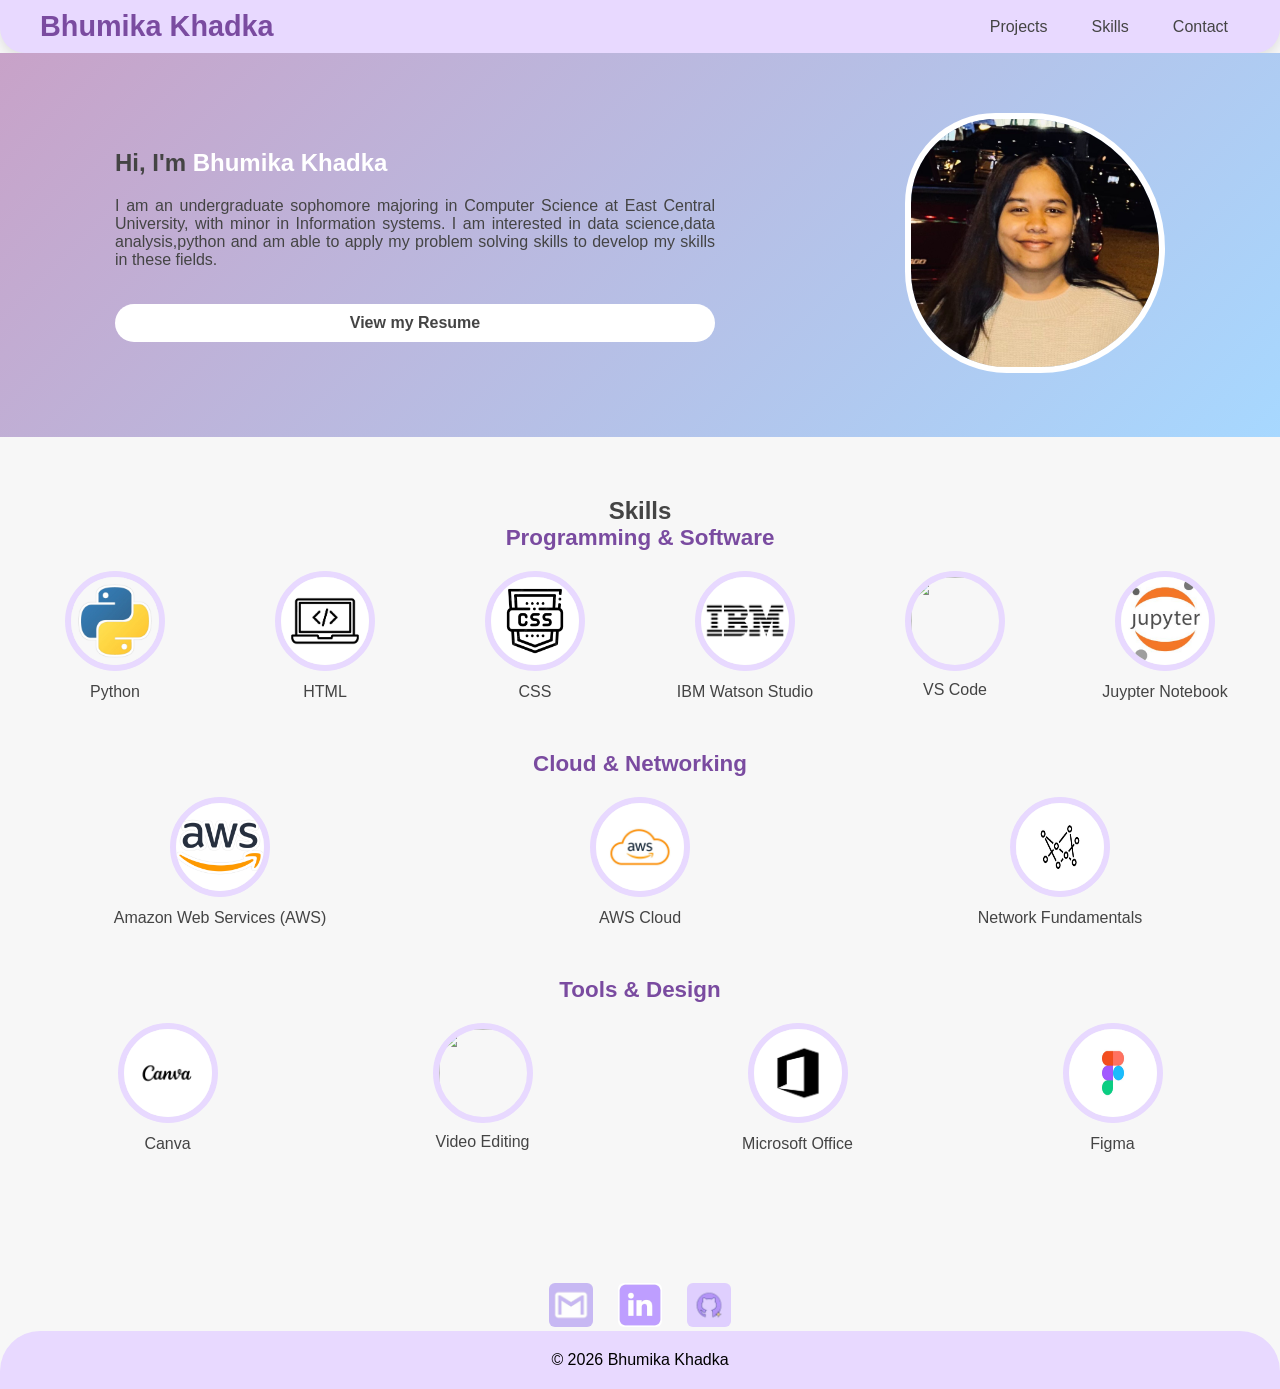
==== index.html @ d6b93a18 "Fix HTML formatting and structure" ====
<!DOCTYPE html>
<html lang="en">
<head>
    <meta charset="UTF-8">
    <meta name="viewport" content="width=device-width, initial-scale=1.0">
    <title>Bhumika Khadka | Portfolio</title>
    <link rel="stylesheet" href="style.css">
</head>
<body>
    <!-- NAVIGATION BAR -->
<nav class="navbar">
    <div class="nav-logo">Bhumika Khadka</div>
    <ul class="nav-links">
        <li><a href="projects.html" target="_blank">Projects</a></li>
        <li><a href="#skills">Skills</a></li>
        <li><a href="#contact">Contact</a></li>
    </ul>
</nav>


    <!-- HERO SECTION -->
    <section class="hero">
        <div class="hero-text">
            <h1>Hi, I'm <span>Bhumika Khadka</span></h1>
            <p>
                I am an undergraduate sophomore majoring in Computer Science at East Central University, with minor in Information systems.
            I am interested in data science,data analysis,python and am able to apply my problem solving skills to develop my skills in these fields.
            </p>
            <a href="resume.pdf" class="btn" target="_blank">View my Resume</a>
        </div>

        <div class="hero-img">
            <img src="bhumikap.jpg" alt="Picture of me">
        </div>
    </section>

   <section class="skills" id="skills">
    <h2>Skills</h2>

    <!-- PROGRAMMING & SOFTWARE -->
    <div class="skill-section">
        <h3>Programming & Software</h3>
        <div class="skill-grid">

            <div class="skill-box">
                <img src="python.jpg" alt="">
                <p>Python</p>
            </div>

            <div class="skill-box">
                <img src="html.jpg" alt="">
                <p>HTML</p>
            </div>

            <div class="skill-box">
                <img src="css.jpg" alt="">
                <p>CSS</p>
            </div>

            <div class="skill-box">
                <img src="ibm.jpg" alt="">
                <p>IBM Watson Studio</p>
            </div>

            <div class="skill-box">
                <img src="vs.jpg" alt="">
                <p>VS Code</p>
            </div>

            <div class="skill-box">
                <img src="juypter.jpg" alt="">
                <p>Juypter Notebook</p>
            </div>

        </div>
    </div>

    <!-- CLOUD & NETWORKING -->
    <div class="skill-section">
        <h3>Cloud & Networking</h3>
        <div class="skill-grid">

            <div class="skill-box">
                <img src="aws.jpg" alt="">
                <p>Amazon Web Services (AWS)</p>
            </div>

            <div class="skill-box">
                <img src="aws cloud.jpg" alt="">
                <p>AWS Cloud</p>
            </div>

            <div class="skill-box">
                <img src="network.jpg" alt="">
                <p>Network Fundamentals</p>
            </div>

        </div>
    </div>

    <!-- TOOLS & DESIGN -->
    <div class="skill-section">
        <h3>Tools & Design</h3>
        <div class="skill-grid">

            <div class="skill-box">
                <img src="canva.jpg" alt="">
                <p>Canva</p>
            </div>

            <div class="skill-box">
                <img src="video.jpg" alt="">
                <p>Video Editing</p>
            </div>

            <div class="skill-box">
                <img src="office.jpg" alt="">
                <p>Microsoft Office</p>
            </div>

            <div class="skill-box">
                <img src="figma.jpg" alt="">
                <p>Figma</p>
            </div>

        </div>
    </div>

</section>

<!-- CONTACT -->
<section class="contact" id="contact">

    <div class="contact-icons">

        <a href="mailto:khadkabhumika09@gmail.com" target="_blank" class="contact-item">
            <img src="email.jpg" alt="Email Logo">
        </a>

        <a href="https://www.linkedin.com/in/bhumika-khadka" target="_blank" class="contact-item">
            <img src="linkedin.jpg" alt="LinkedIn Logo">
        </a>

        <a href="https://github.com/bhumika2004-cloud" target="_blank" class="contact-item">
            <img src="github.jpg" alt="GitHub Logo">
        </a>

    </div>
</section>



    <footer>
        <p>© 2026 Bhumika Khadka</p>
    </footer>

</body>
</html>
---- style.css ----
/* GLOBAL */
* {
    margin: 0;
    padding: 0;
    box-sizing: border-box;
}

body {
    font-family: 'Poppins', sans-serif;
    background: #F7F7F7;
    color: #444;
}

/* NAVBAR */
.navbar {
    width: 100%;
    padding: 10px 40px;
    background: #E8D9FF;
    display: flex;
    justify-content: space-between;
    align-items: center;
    border-bottom-left-radius: 25px;
    border-bottom-right-radius: 25px;
    box-shadow: 0 4px 12px rgba(0,0,0,0.1);
}

.nav-logo {
    font-size: 1.8rem;
    font-weight: 700;
    color: #7A4BA0;
    transition: 0.3s ease;
}

.nav-logo:hover {
    transform: scale(1.1);
}

.nav-links {
    list-style: none;
    display: flex;
    gap: 20px;
}

.nav-links a {
    text-decoration: none;
    color: #444;
    font-weight: 500;
    padding: 8px 12px;
    border-radius: 20px;
    transition: 0.3s ease;
}

.nav-links a:hover {
    background: #A7D8FF;
    color: #222;
}

/* HERO */
.hero {
    display: flex;
    justify-content: space-around;
    align-items: center;
    padding: 60px 40px;
    background: linear-gradient(135deg, #C8A2C8, #A7D8FF);
    gap: 40px;
}

.hero-text {
    width: 50%;
    text-align: justify;
    display: flex;
    flex-direction: column;
    gap: 20px;
}

.hero-text h1 span {
    color: white;
}

.hero-img img {
    width: 260px;
    height: 260px;
    object-fit: cover;
    border-radius: 40% 60% 55% 45%;
    border: 6px solid white;
}

/* BUTTON */
.btn {
    display: inline-flex;        /* keeps button only as wide as the text */
    justify-content: center;
    align-items: center;
    padding: 10px 20px;          /* smaller padding = smaller button */
    background: white;
    border-radius: 30px;
    color: #444;
    text-decoration: none;
    font-weight: bold;
    text-align: center;
    margin-top: 15px;            /* optional spacing */
}


/* SKILLS */
.skills {
    text-align: center;
    padding: 60px 20px;
}

.skill-section {
    margin-bottom: 50px;
}

.skill-section h3 {
    font-size: 1.4rem;
    color: #7A4BA0;
    margin-bottom: 20px;
}

.skill-grid {
    display: grid;
    grid-template-columns: repeat(auto-fit, minmax(160px, 1fr));
    gap: 20px;
    justify-items: center;
}

.skill-box img {
    width: 100px;
    height: 100px;
    border-radius: 50%;
    border: 6px solid #E8D9FF;
    margin-bottom: 8px;
}

.skill-box:hover {
    transform: translateY(-5px);
    transition: 0.3s ease;
}

/* CONTACT */
.contact-icons {
    display: flex;
    justify-content: center;
    gap: 25px;
    margin-top: 20px;
}

.contact-item img {
    width: 44px;
    height: 44px;
    border-radius: 6px;
}

/* FOOTER */
footer {
    text-align: center;
    padding: 20px;
    background: #E8D9FF;
    color: black;
    border-top-left-radius: 40px;
    border-top-right-radius: 40px;
}

/* ----------------------------- */
/* 📱 RESPONSIVE DESIGN */
/* ----------------------------- */

@media (max-width: 900px) {
    .projects-grid {
        grid-template-columns: repeat(2, 1fr);
        gap: 25px;
    }
}

@media (max-width: 600px) {

    /* NAVBAR stays horizontal */
    .navbar {
        flex-direction: row;      /* keep in one line */
        justify-content: space-between;
        padding: 10px 20px;
    }

    .nav-links {
        flex-direction: row;      /* keep links in one row */
        gap: 15px;
    }

    /* CONTACT stays horizontal */
    .contact-icons {
        flex-direction: row;      /* keep icons in one line */
        justify-content: center;
        gap: 20px;
    }

    /* PROJECTS grid becomes 1 column */
    .projects-grid {
        grid-template-columns: 1fr;
    }

    .section-title {
        font-size: 2rem;
    }
    /* HERO  */
    .hero {
        flex-direction: column;      /* stack image + text */
        text-align: center;          /* center everything */
        padding: 30px 20px;
        gap: 20px;
    }

    .hero-text {
        width: 100%;                 /* stop the 50% width issue */
        text-align: center;
        display: flex;
        flex-direction: column;
        gap: 15px;                   /* clean spacing */
    }

    .hero-text p {
        text-align: left;
        line-height: 1.5;
        padding: 0 10px;             /* prevents text touching edges */
    }

    .hero-img img {
        width: 200px;
        height: 200px;
    }
}
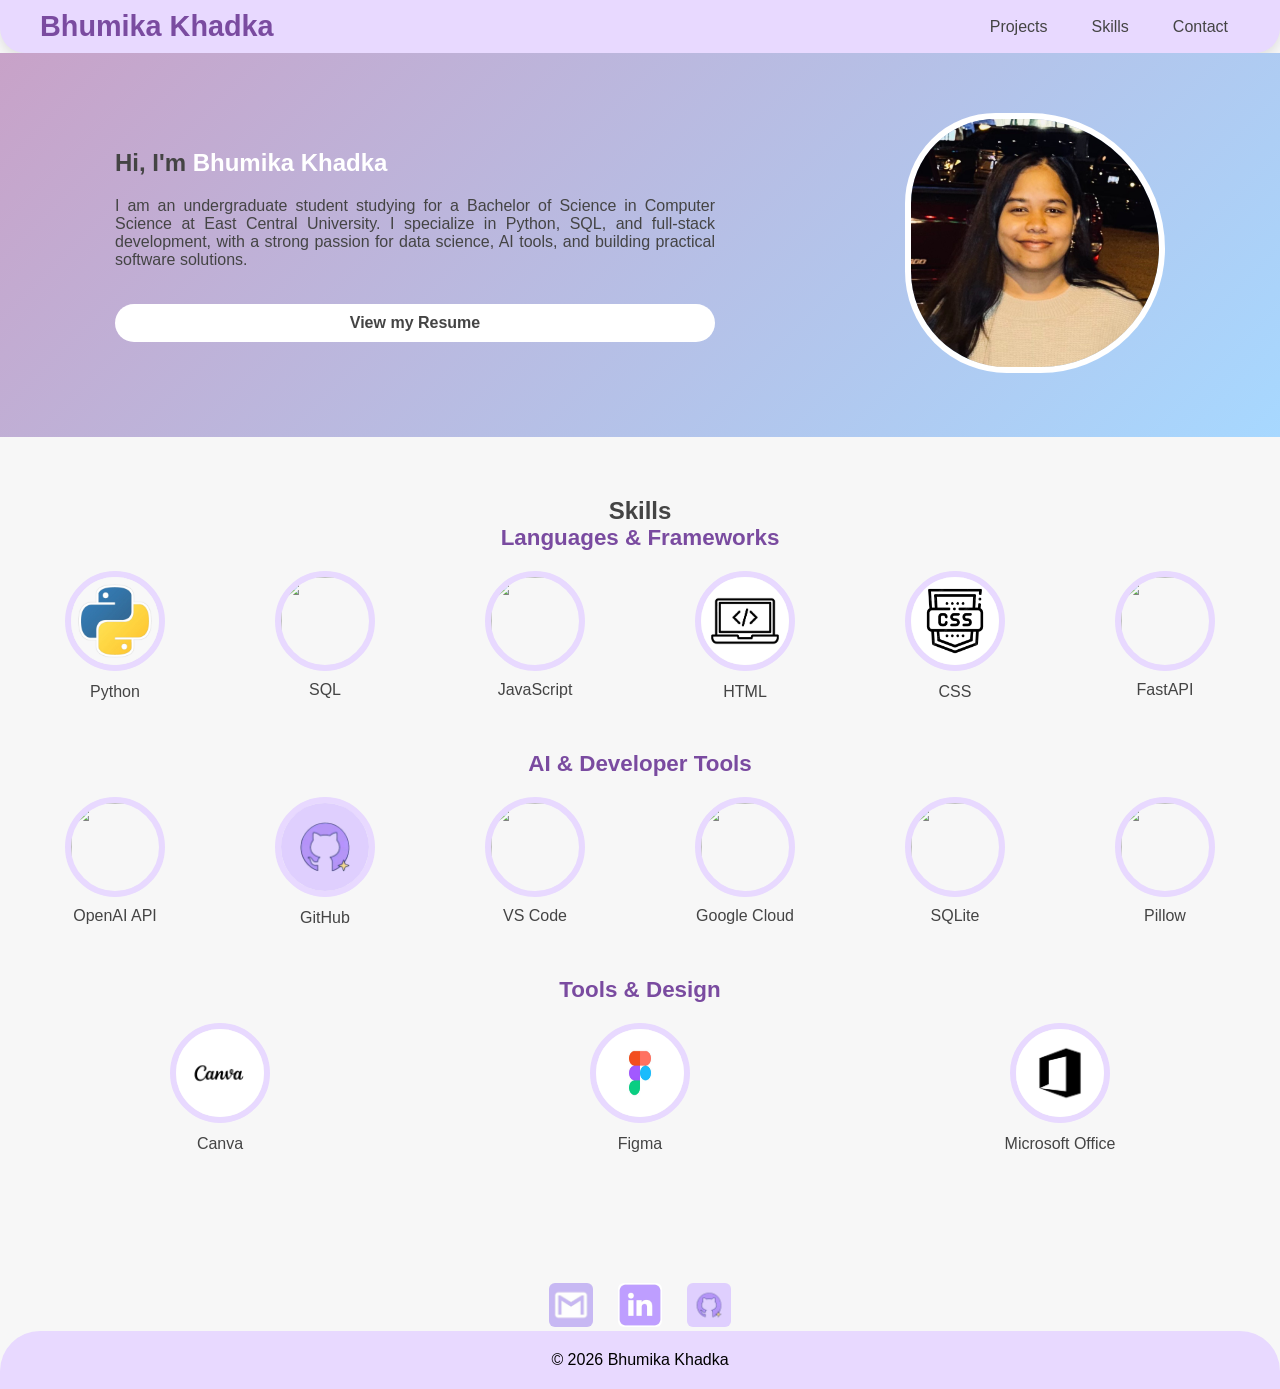
==== commit 199183d8: "Revise portfolio content and structure in index.html Updated the portfolio page with new content and" ====
--- a/index.html
+++ b/index.html
@@ -23,8 +23,8 @@
         <div class="hero-text">
             <h1>Hi, I'm <span>Bhumika Khadka</span></h1>
             <p>
-                I am an undergraduate sophomore majoring in Computer Science at East Central University, with minor in Information systems.
-            I am interested in data science,data analysis,python and am able to apply my problem solving skills to develop my skills in these fields.
+                I am an undergraduate student studying for a Bachelor of Science in Computer Science at East Central University. 
+                I specialize in Python, SQL, and full-stack development, with a strong passion for data science, AI tools, and building practical software solutions.
             </p>
             <a href="resume.pdf" class="btn" target="_blank">View my Resume</a>
         </div>
@@ -37,14 +37,24 @@
    <section class="skills" id="skills">
     <h2>Skills</h2>
 
-    <!-- PROGRAMMING & SOFTWARE -->
+    <!-- LANGUAGES & FRAMEWORKS -->
     <div class="skill-section">
-        <h3>Programming & Software</h3>
+        <h3>Languages & Frameworks</h3>
         <div class="skill-grid">
 
             <div class="skill-box">
                 <img src="python.jpg" alt="">
                 <p>Python</p>
+            </div>
+
+            <div class="skill-box">
+                <img src="sql.jpg" alt="">
+                <p>SQL</p>
+            </div>
+
+            <div class="skill-box">
+                <img src="javascript.jpg" alt="">
+                <p>JavaScript</p>
             </div>
 
             <div class="skill-box">
@@ -58,8 +68,26 @@
             </div>
 
             <div class="skill-box">
-                <img src="ibm.jpg" alt="">
-                <p>IBM Watson Studio</p>
+                <img src="fastapi.jpg" alt="">
+                <p>FastAPI</p>
+            </div>
+
+        </div>
+    </div>
+
+    <!-- AI & DEVELOPER TOOLS -->
+    <div class="skill-section">
+        <h3>AI & Developer Tools</h3>
+        <div class="skill-grid">
+
+            <div class="skill-box">
+                <img src="openai.jpg" alt="">
+                <p>OpenAI API</p>
+            </div>
+
+            <div class="skill-box">
+                <img src="github.jpg" alt="">
+                <p>GitHub</p>
             </div>
 
             <div class="skill-box">
@@ -68,31 +96,18 @@
             </div>
 
             <div class="skill-box">
-                <img src="juypter.jpg" alt="">
-                <p>Juypter Notebook</p>
-            </div>
-
-        </div>
-    </div>
-
-    <!-- CLOUD & NETWORKING -->
-    <div class="skill-section">
-        <h3>Cloud & Networking</h3>
-        <div class="skill-grid">
-
-            <div class="skill-box">
-                <img src="aws.jpg" alt="">
-                <p>Amazon Web Services (AWS)</p>
+                <img src="gcp.jpg" alt="">
+                <p>Google Cloud</p>
             </div>
 
             <div class="skill-box">
-                <img src="aws cloud.jpg" alt="">
-                <p>AWS Cloud</p>
+                <img src="sqlite.jpg" alt="">
+                <p>SQLite</p>
             </div>
 
             <div class="skill-box">
-                <img src="network.jpg" alt="">
-                <p>Network Fundamentals</p>
+                <img src="pillow.jpg" alt="">
+                <p>Pillow</p>
             </div>
 
         </div>
@@ -109,18 +124,13 @@
             </div>
 
             <div class="skill-box">
-                <img src="video.jpg" alt="">
-                <p>Video Editing</p>
+                <img src="figma.jpg" alt="">
+                <p>Figma</p>
             </div>
 
             <div class="skill-box">
                 <img src="office.jpg" alt="">
                 <p>Microsoft Office</p>
-            </div>
-
-            <div class="skill-box">
-                <img src="figma.jpg" alt="">
-                <p>Figma</p>
             </div>
 
         </div>
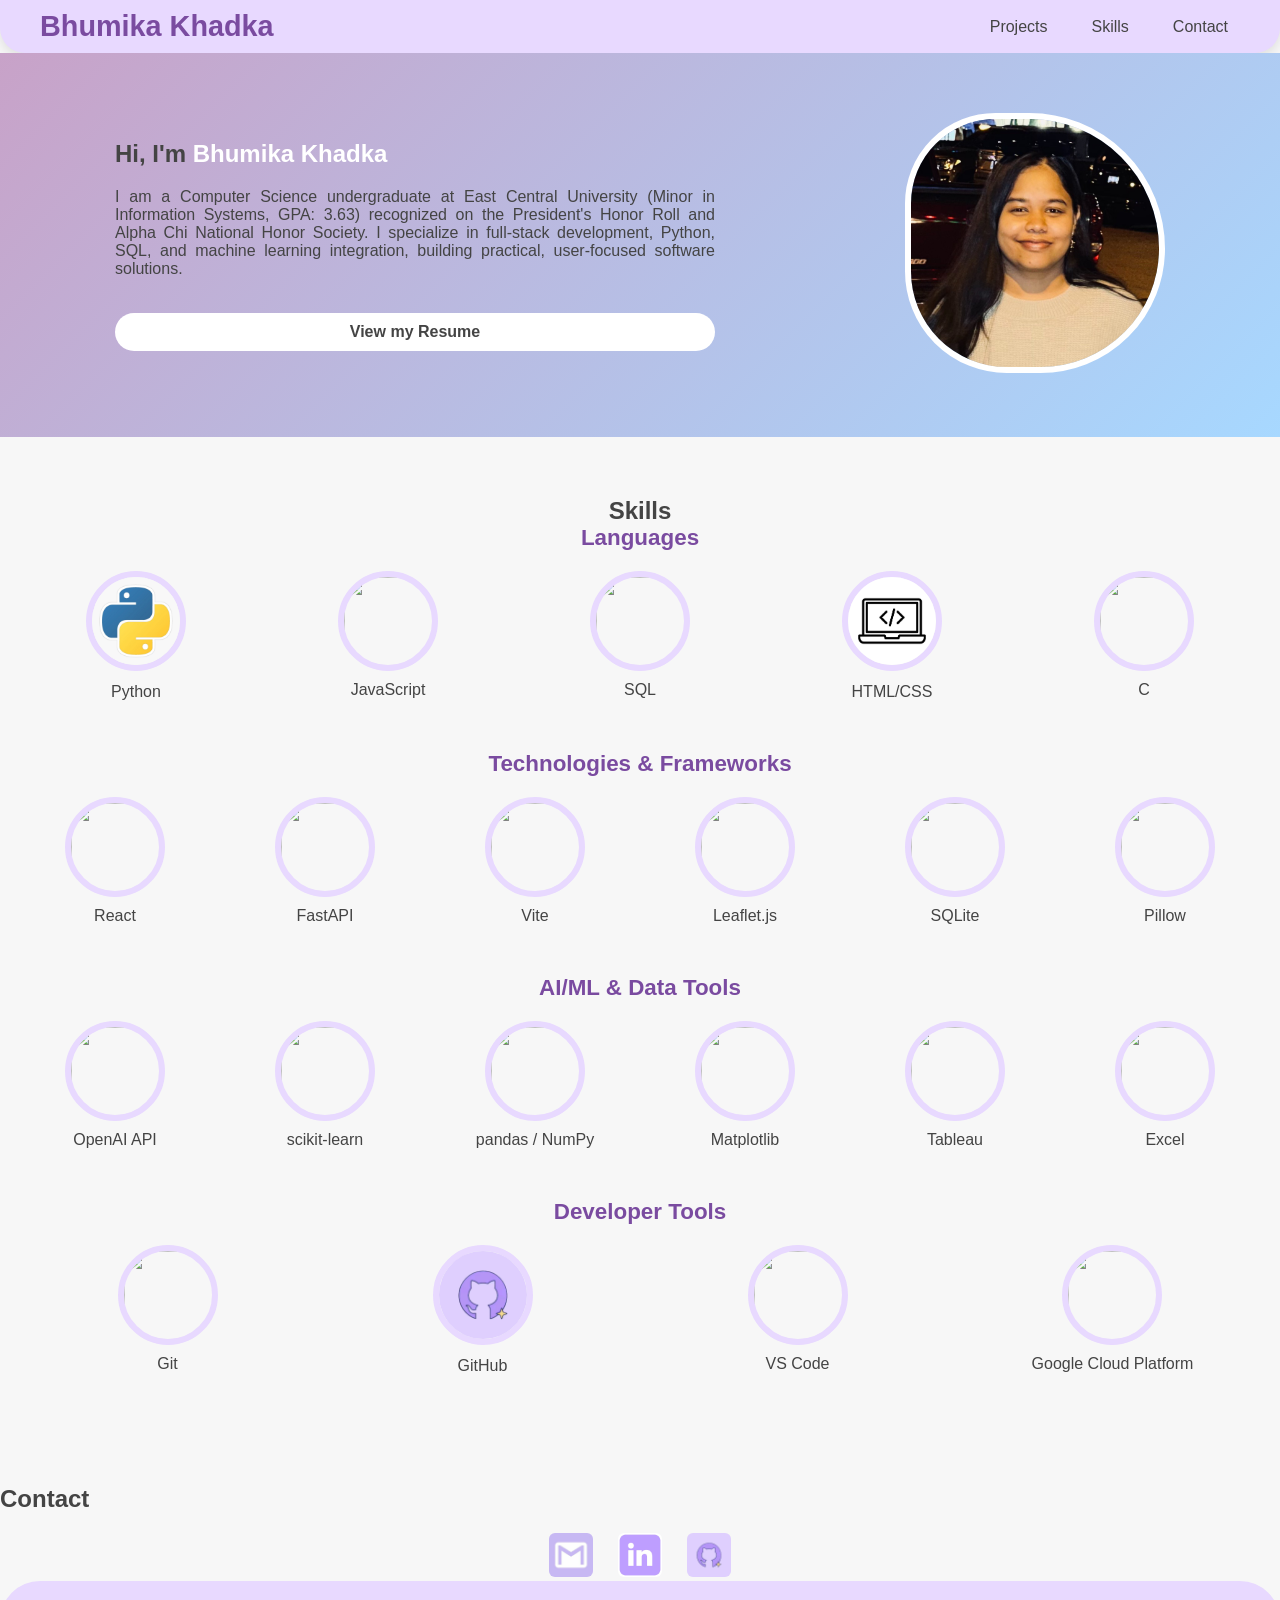
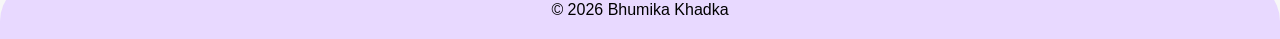
==== commit 45db6505: "Revise portfolio content and skills section Updated portfolio details, including skills and educatio" ====
--- a/index.html
+++ b/index.html
@@ -8,23 +8,22 @@
 </head>
 <body>
     <!-- NAVIGATION BAR -->
-<nav class="navbar">
-    <div class="nav-logo">Bhumika Khadka</div>
-    <ul class="nav-links">
-        <li><a href="projects.html" target="_blank">Projects</a></li>
-        <li><a href="#skills">Skills</a></li>
-        <li><a href="#contact">Contact</a></li>
-    </ul>
-</nav>
-
+    <nav class="navbar">
+        <div class="nav-logo">Bhumika Khadka</div>
+        <ul class="nav-links">
+            <li><a href="projects.html" target="_blank">Projects</a></li>
+            <li><a href="#skills">Skills</a></li>
+            <li><a href="#contact">Contact</a></li>
+        </ul>
+    </nav>
 
     <!-- HERO SECTION -->
     <section class="hero">
         <div class="hero-text">
             <h1>Hi, I'm <span>Bhumika Khadka</span></h1>
             <p>
-                I am an undergraduate student studying for a Bachelor of Science in Computer Science at East Central University. 
-                I specialize in Python, SQL, and full-stack development, with a strong passion for data science, AI tools, and building practical software solutions.
+                I am a Computer Science undergraduate at East Central University (Minor in Information Systems, GPA: 3.63) recognized on the President's Honor Roll and Alpha Chi National Honor Society. 
+                I specialize in full-stack development, Python, SQL, and machine learning integration, building practical, user-focused software solutions.
             </p>
             <a href="resume.pdf" class="btn" target="_blank">View my Resume</a>
         </div>
@@ -34,136 +33,141 @@
         </div>
     </section>
 
-   <section class="skills" id="skills">
-    <h2>Skills</h2>
+    <!-- SKILLS SECTION -->
+    <section class="skills" id="skills">
+        <h2>Skills</h2>
 
-    <!-- LANGUAGES & FRAMEWORKS -->
-    <div class="skill-section">
-        <h3>Languages & Frameworks</h3>
-        <div class="skill-grid">
+        <!-- LANGUAGES -->
+        <div class="skill-section">
+            <h3>Languages</h3>
+            <div class="skill-grid">
+                <div class="skill-box">
+                    <img src="python.jpg" alt="">
+                    <p>Python</p>
+                </div>
+                <div class="skill-box">
+                    <img src="javascript.jpg" alt="">
+                    <p>JavaScript</p>
+                </div>
+                <div class="skill-box">
+                    <img src="sql.jpg" alt="">
+                    <p>SQL</p>
+                </div>
+                <div class="skill-box">
+                    <img src="html.jpg" alt="">
+                    <p>HTML/CSS</p>
+                </div>
+                <div class="skill-box">
+                    <img src="c.jpg" alt="">
+                    <p>C</p>
+                </div>
+            </div>
+        </div>
 
-            <div class="skill-box">
-                <img src="python.jpg" alt="">
-                <p>Python</p>
+        <!-- TECHNOLOGIES & FRAMEWORKS -->
+        <div class="skill-section">
+            <h3>Technologies & Frameworks</h3>
+            <div class="skill-grid">
+                <div class="skill-box">
+                    <img src="react.jpg" alt="">
+                    <p>React</p>
+                </div>
+                <div class="skill-box">
+                    <img src="fastapi.jpg" alt="">
+                    <p>FastAPI</p>
+                </div>
+                <div class="skill-box">
+                    <img src="vite.jpg" alt="">
+                    <p>Vite</p>
+                </div>
+                <div class="skill-box">
+                    <img src="leaflet.jpg" alt="">
+                    <p>Leaflet.js</p>
+                </div>
+                <div class="skill-box">
+                    <img src="sqlite.jpg" alt="">
+                    <p>SQLite</p>
+                </div>
+                <div class="skill-box">
+                    <img src="pillow.jpg" alt="">
+                    <p>Pillow</p>
+                </div>
             </div>
+        </div>
 
-            <div class="skill-box">
-                <img src="sql.jpg" alt="">
-                <p>SQL</p>
+        <!-- AI / ML & DATA TOOLS -->
+        <div class="skill-section">
+            <h3>AI/ML & Data Tools</h3>
+            <div class="skill-grid">
+                <div class="skill-box">
+                    <img src="openai.jpg" alt="">
+                    <p>OpenAI API</p>
+                </div>
+                <div class="skill-box">
+                    <img src="sklearn.jpg" alt="">
+                    <p>scikit-learn</p>
+                </div>
+                <div class="skill-box">
+                    <img src="pandas.jpg" alt="">
+                    <p>pandas / NumPy</p>
+                </div>
+                <div class="skill-box">
+                    <img src="matplotlib.jpg" alt="">
+                    <p>Matplotlib</p>
+                </div>
+                <div class="skill-box">
+                    <img src="tableau.jpg" alt="">
+                    <p>Tableau</p>
+                </div>
+                <div class="skill-box">
+                    <img src="excel.jpg" alt="">
+                    <p>Excel</p>
+                </div>
             </div>
+        </div>
 
-            <div class="skill-box">
-                <img src="javascript.jpg" alt="">
-                <p>JavaScript</p>
+        <!-- DEVELOPER TOOLS -->
+        <div class="skill-section">
+            <h3>Developer Tools</h3>
+            <div class="skill-grid">
+                <div class="skill-box">
+                    <img src="git.jpg" alt="">
+                    <p>Git</p>
+                </div>
+                <div class="skill-box">
+                    <img src="github.jpg" alt="">
+                    <p>GitHub</p>
+                </div>
+                <div class="skill-box">
+                    <img src="vs.jpg" alt="">
+                    <p>VS Code</p>
+                </div>
+                <div class="skill-box">
+                    <img src="gcp.jpg" alt="">
+                    <p>Google Cloud Platform</p>
+                </div>
             </div>
+        </div>
+    </section>
 
-            <div class="skill-box">
-                <img src="html.jpg" alt="">
-                <p>HTML</p>
-            </div>
-
-            <div class="skill-box">
-                <img src="css.jpg" alt="">
-                <p>CSS</p>
-            </div>
-
-            <div class="skill-box">
-                <img src="fastapi.jpg" alt="">
-                <p>FastAPI</p>
-            </div>
-
+    <!-- CONTACT -->
+    <section class="contact" id="contact">
+        <h2>Contact</h2>
+        <div class="contact-icons">
+            <a href="mailto:khadkabhumika09@gmail.com" target="_blank" class="contact-item">
+                <img src="email.jpg" alt="Email Logo">
+            </a>
+            <a href="https://www.linkedin.com/in/bhumika-khadka" target="_blank" class="contact-item">
+                <img src="linkedin.jpg" alt="LinkedIn Logo">
+            </a>
+            <a href="https://github.com/bhumika2004-cloud" target="_blank" class="contact-item">
+                <img src="github.jpg" alt="GitHub Logo">
+            </a>
         </div>
-    </div>
-
-    <!-- AI & DEVELOPER TOOLS -->
-    <div class="skill-section">
-        <h3>AI & Developer Tools</h3>
-        <div class="skill-grid">
-
-            <div class="skill-box">
-                <img src="openai.jpg" alt="">
-                <p>OpenAI API</p>
-            </div>
-
-            <div class="skill-box">
-                <img src="github.jpg" alt="">
-                <p>GitHub</p>
-            </div>
-
-            <div class="skill-box">
-                <img src="vs.jpg" alt="">
-                <p>VS Code</p>
-            </div>
-
-            <div class="skill-box">
-                <img src="gcp.jpg" alt="">
-                <p>Google Cloud</p>
-            </div>
-
-            <div class="skill-box">
-                <img src="sqlite.jpg" alt="">
-                <p>SQLite</p>
-            </div>
-
-            <div class="skill-box">
-                <img src="pillow.jpg" alt="">
-                <p>Pillow</p>
-            </div>
-
-        </div>
-    </div>
-
-    <!-- TOOLS & DESIGN -->
-    <div class="skill-section">
-        <h3>Tools & Design</h3>
-        <div class="skill-grid">
-
-            <div class="skill-box">
-                <img src="canva.jpg" alt="">
-                <p>Canva</p>
-            </div>
-
-            <div class="skill-box">
-                <img src="figma.jpg" alt="">
-                <p>Figma</p>
-            </div>
-
-            <div class="skill-box">
-                <img src="office.jpg" alt="">
-                <p>Microsoft Office</p>
-            </div>
-
-        </div>
-    </div>
-
-</section>
-
-<!-- CONTACT -->
-<section class="contact" id="contact">
-
-    <div class="contact-icons">
-
-        <a href="mailto:khadkabhumika09@gmail.com" target="_blank" class="contact-item">
-            <img src="email.jpg" alt="Email Logo">
-        </a>
-
-        <a href="https://www.linkedin.com/in/bhumika-khadka" target="_blank" class="contact-item">
-            <img src="linkedin.jpg" alt="LinkedIn Logo">
-        </a>
-
-        <a href="https://github.com/bhumika2004-cloud" target="_blank" class="contact-item">
-            <img src="github.jpg" alt="GitHub Logo">
-        </a>
-
-    </div>
-</section>
-
-
+    </section>
 
     <footer>
         <p>© 2026 Bhumika Khadka</p>
     </footer>
-
 </body>
 </html>
-           
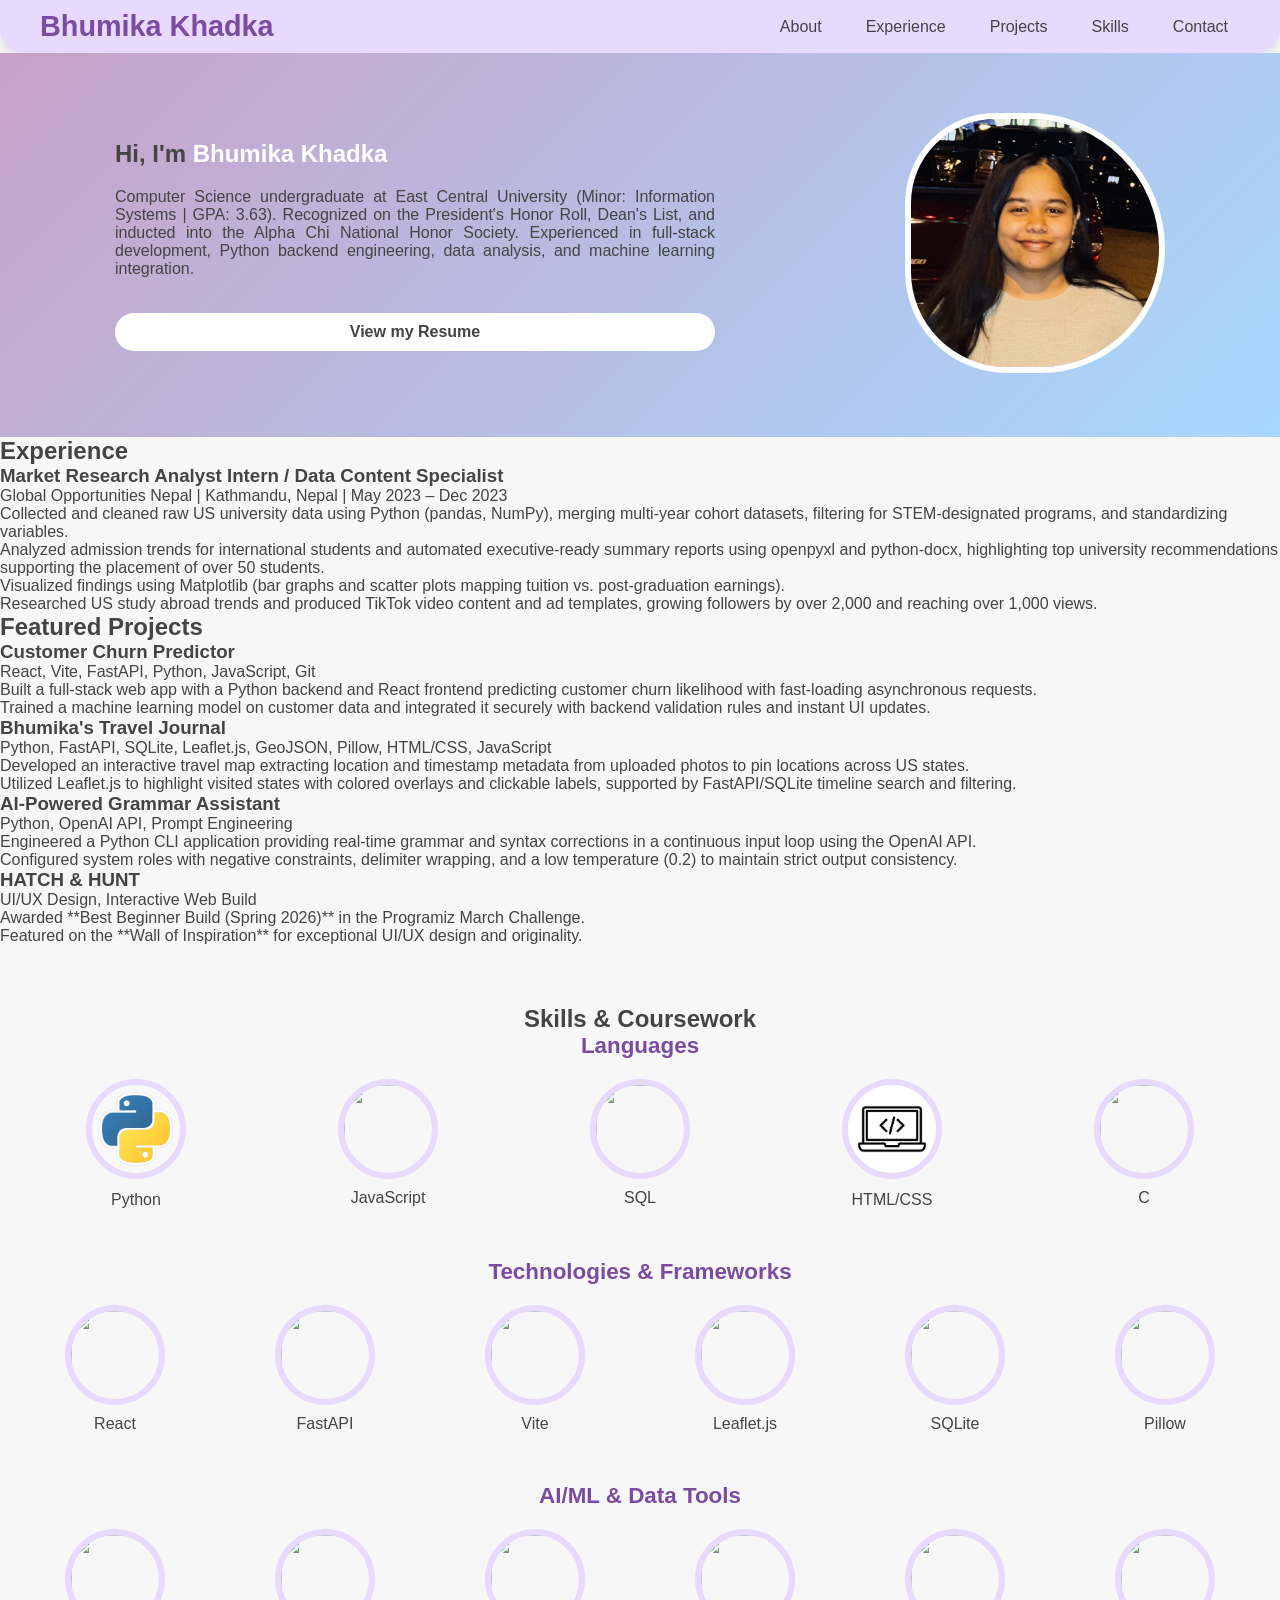
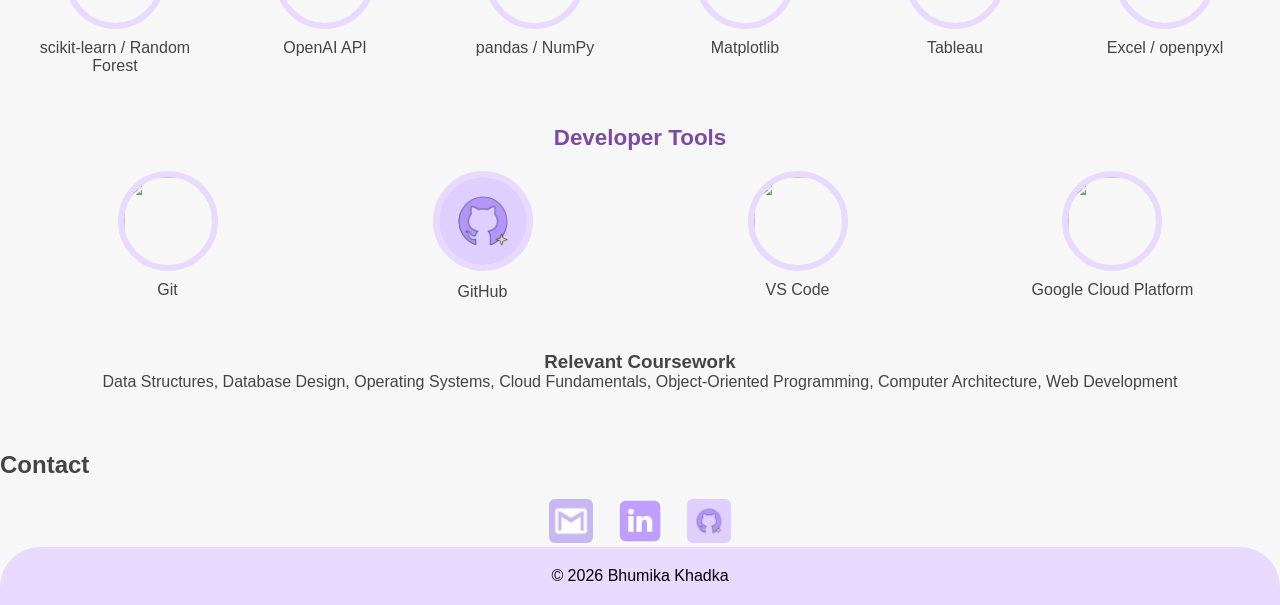
==== commit c3e73371: "Revise portfolio content and structure Updated the portfolio page with new sections for experience a" ====
--- a/index.html
+++ b/index.html
@@ -11,142 +11,142 @@
     <nav class="navbar">
         <div class="nav-logo">Bhumika Khadka</div>
         <ul class="nav-links">
-            <li><a href="projects.html" target="_blank">Projects</a></li>
+            <li><a href="#about">About</a></li>
+            <li><a href="#experience">Experience</a></li>
+            <li><a href="#projects">Projects</a></li>
             <li><a href="#skills">Skills</a></li>
             <li><a href="#contact">Contact</a></li>
         </ul>
     </nav>
 
     <!-- HERO SECTION -->
-    <section class="hero">
+    <section class="hero" id="about">
         <div class="hero-text">
             <h1>Hi, I'm <span>Bhumika Khadka</span></h1>
             <p>
-                I am a Computer Science undergraduate at East Central University (Minor in Information Systems, GPA: 3.63) recognized on the President's Honor Roll and Alpha Chi National Honor Society. 
-                I specialize in full-stack development, Python, SQL, and machine learning integration, building practical, user-focused software solutions.
+                Computer Science undergraduate at East Central University (Minor: Information Systems | GPA: 3.63). 
+                Recognized on the President's Honor Roll, Dean's List, and inducted into the Alpha Chi National Honor Society. 
+                Experienced in full-stack development, Python backend engineering, data analysis, and machine learning integration.
             </p>
             <a href="resume.pdf" class="btn" target="_blank">View my Resume</a>
         </div>
 
         <div class="hero-img">
-            <img src="bhumikap.jpg" alt="Picture of me">
+            <img src="bhumikap.jpg" alt="Bhumika Khadka">
+        </div>
+    </section>
+
+    <!-- EXPERIENCE SECTION -->
+    <section class="experience" id="experience">
+        <h2>Experience</h2>
+
+        <div class="exp-item">
+            <h3>Market Research Analyst Intern / Data Content Specialist</h3>
+            <p class="exp-company">Global Opportunities Nepal | Kathmandu, Nepal | May 2023 – Dec 2023</p>
+            <ul>
+                <li>Collected and cleaned raw US university data using Python (pandas, NumPy), merging multi-year cohort datasets, filtering for STEM-designated programs, and standardizing variables.</li>
+                <li>Analyzed admission trends for international students and automated executive-ready summary reports using openpyxl and python-docx, highlighting top university recommendations supporting the placement of over 50 students.</li>
+                <li>Visualized findings using Matplotlib (bar graphs and scatter plots mapping tuition vs. post-graduation earnings).</li>
+                <li>Researched US study abroad trends and produced TikTok video content and ad templates, growing followers by over 2,000 and reaching over 1,000 views.</li>
+            </ul>
+        </div>
+    </section>
+
+    <!-- PROJECTS SECTION -->
+    <section class="projects" id="projects">
+        <h2>Featured Projects</h2>
+
+        <div class="project-grid">
+            <div class="project-card">
+                <h3>Customer Churn Predictor</h3>
+                <p class="project-tech">React, Vite, FastAPI, Python, JavaScript, Git</p>
+                <ul>
+                    <li>Built a full-stack web app with a Python backend and React frontend predicting customer churn likelihood with fast-loading asynchronous requests.</li>
+                    <li>Trained a machine learning model on customer data and integrated it securely with backend validation rules and instant UI updates.</li>
+                </ul>
+            </div>
+
+            <div class="project-card">
+                <h3>Bhumika's Travel Journal</h3>
+                <p class="project-tech">Python, FastAPI, SQLite, Leaflet.js, GeoJSON, Pillow, HTML/CSS, JavaScript</p>
+                <ul>
+                    <li>Developed an interactive travel map extracting location and timestamp metadata from uploaded photos to pin locations across US states.</li>
+                    <li>Utilized Leaflet.js to highlight visited states with colored overlays and clickable labels, supported by FastAPI/SQLite timeline search and filtering.</li>
+                </ul>
+            </div>
+
+            <div class="project-card">
+                <h3>AI-Powered Grammar Assistant</h3>
+                <p class="project-tech">Python, OpenAI API, Prompt Engineering</p>
+                <ul>
+                    <li>Engineered a Python CLI application providing real-time grammar and syntax corrections in a continuous input loop using the OpenAI API.</li>
+                    <li>Configured system roles with negative constraints, delimiter wrapping, and a low temperature (0.2) to maintain strict output consistency.</li>
+                </ul>
+            </div>
+
+            <div class="project-card">
+                <h3>HATCH & HUNT</h3>
+                <p class="project-tech">UI/UX Design, Interactive Web Build</p>
+                <ul>
+                    <li>Awarded **Best Beginner Build (Spring 2026)** in the Programiz March Challenge.</li>
+                    <li>Featured on the **Wall of Inspiration** for exceptional UI/UX design and originality.</li>
+                </ul>
+            </div>
         </div>
     </section>
 
     <!-- SKILLS SECTION -->
     <section class="skills" id="skills">
-        <h2>Skills</h2>
+        <h2>Skills & Coursework</h2>
 
-        <!-- LANGUAGES -->
         <div class="skill-section">
             <h3>Languages</h3>
             <div class="skill-grid">
-                <div class="skill-box">
-                    <img src="python.jpg" alt="">
-                    <p>Python</p>
-                </div>
-                <div class="skill-box">
-                    <img src="javascript.jpg" alt="">
-                    <p>JavaScript</p>
-                </div>
-                <div class="skill-box">
-                    <img src="sql.jpg" alt="">
-                    <p>SQL</p>
-                </div>
-                <div class="skill-box">
-                    <img src="html.jpg" alt="">
-                    <p>HTML/CSS</p>
-                </div>
-                <div class="skill-box">
-                    <img src="c.jpg" alt="">
-                    <p>C</p>
-                </div>
+                <div class="skill-box"><img src="python.jpg" alt=""><p>Python</p></div>
+                <div class="skill-box"><img src="javascript.jpg" alt=""><p>JavaScript</p></div>
+                <div class="skill-box"><img src="sql.jpg" alt=""><p>SQL</p></div>
+                <div class="skill-box"><img src="html.jpg" alt=""><p>HTML/CSS</p></div>
+                <div class="skill-box"><img src="c.jpg" alt=""><p>C</p></div>
             </div>
         </div>
 
-        <!-- TECHNOLOGIES & FRAMEWORKS -->
         <div class="skill-section">
             <h3>Technologies & Frameworks</h3>
             <div class="skill-grid">
-                <div class="skill-box">
-                    <img src="react.jpg" alt="">
-                    <p>React</p>
-                </div>
-                <div class="skill-box">
-                    <img src="fastapi.jpg" alt="">
-                    <p>FastAPI</p>
-                </div>
-                <div class="skill-box">
-                    <img src="vite.jpg" alt="">
-                    <p>Vite</p>
-                </div>
-                <div class="skill-box">
-                    <img src="leaflet.jpg" alt="">
-                    <p>Leaflet.js</p>
-                </div>
-                <div class="skill-box">
-                    <img src="sqlite.jpg" alt="">
-                    <p>SQLite</p>
-                </div>
-                <div class="skill-box">
-                    <img src="pillow.jpg" alt="">
-                    <p>Pillow</p>
-                </div>
+                <div class="skill-box"><img src="react.jpg" alt=""><p>React</p></div>
+                <div class="skill-box"><img src="fastapi.jpg" alt=""><p>FastAPI</p></div>
+                <div class="skill-box"><img src="vite.jpg" alt=""><p>Vite</p></div>
+                <div class="skill-box"><img src="leaflet.jpg" alt=""><p>Leaflet.js</p></div>
+                <div class="skill-box"><img src="sqlite.jpg" alt=""><p>SQLite</p></div>
+                <div class="skill-box"><img src="pillow.jpg" alt=""><p>Pillow</p></div>
             </div>
         </div>
 
-        <!-- AI / ML & DATA TOOLS -->
         <div class="skill-section">
             <h3>AI/ML & Data Tools</h3>
             <div class="skill-grid">
-                <div class="skill-box">
-                    <img src="openai.jpg" alt="">
-                    <p>OpenAI API</p>
-                </div>
-                <div class="skill-box">
-                    <img src="sklearn.jpg" alt="">
-                    <p>scikit-learn</p>
-                </div>
-                <div class="skill-box">
-                    <img src="pandas.jpg" alt="">
-                    <p>pandas / NumPy</p>
-                </div>
-                <div class="skill-box">
-                    <img src="matplotlib.jpg" alt="">
-                    <p>Matplotlib</p>
-                </div>
-                <div class="skill-box">
-                    <img src="tableau.jpg" alt="">
-                    <p>Tableau</p>
-                </div>
-                <div class="skill-box">
-                    <img src="excel.jpg" alt="">
-                    <p>Excel</p>
-                </div>
+                <div class="skill-box"><img src="sklearn.jpg" alt=""><p>scikit-learn / Random Forest</p></div>
+                <div class="skill-box"><img src="openai.jpg" alt=""><p>OpenAI API</p></div>
+                <div class="skill-box"><img src="pandas.jpg" alt=""><p>pandas / NumPy</p></div>
+                <div class="skill-box"><img src="matplotlib.jpg" alt=""><p>Matplotlib</p></div>
+                <div class="skill-box"><img src="tableau.jpg" alt=""><p>Tableau</p></div>
+                <div class="skill-box"><img src="excel.jpg" alt=""><p>Excel / openpyxl</p></div>
             </div>
         </div>
 
-        <!-- DEVELOPER TOOLS -->
         <div class="skill-section">
             <h3>Developer Tools</h3>
             <div class="skill-grid">
-                <div class="skill-box">
-                    <img src="git.jpg" alt="">
-                    <p>Git</p>
-                </div>
-                <div class="skill-box">
-                    <img src="github.jpg" alt="">
-                    <p>GitHub</p>
-                </div>
-                <div class="skill-box">
-                    <img src="vs.jpg" alt="">
-                    <p>VS Code</p>
-                </div>
-                <div class="skill-box">
-                    <img src="gcp.jpg" alt="">
-                    <p>Google Cloud Platform</p>
-                </div>
+                <div class="skill-box"><img src="git.jpg" alt=""><p>Git</p></div>
+                <div class="skill-box"><img src="github.jpg" alt=""><p>GitHub</p></div>
+                <div class="skill-box"><img src="vs.jpg" alt=""><p>VS Code</p></div>
+                <div class="skill-box"><img src="gcp.jpg" alt=""><p>Google Cloud Platform</p></div>
             </div>
+        </div>
+
+        <div class="coursework-box">
+            <h3>Relevant Coursework</h3>
+            <p>Data Structures, Database Design, Operating Systems, Cloud Fundamentals, Object-Oriented Programming, Computer Architecture, Web Development</p>
         </div>
     </section>
 
@@ -155,13 +155,13 @@
         <h2>Contact</h2>
         <div class="contact-icons">
             <a href="mailto:khadkabhumika09@gmail.com" target="_blank" class="contact-item">
-                <img src="email.jpg" alt="Email Logo">
+                <img src="email.jpg" alt="Email">
             </a>
-            <a href="https://www.linkedin.com/in/bhumika-khadka" target="_blank" class="contact-item">
-                <img src="linkedin.jpg" alt="LinkedIn Logo">
+            <a href="https://linkedin.com" target="_blank" class="contact-item">
+                <img src="linkedin.jpg" alt="LinkedIn">
             </a>
             <a href="https://github.com/bhumika2004-cloud" target="_blank" class="contact-item">
-                <img src="github.jpg" alt="GitHub Logo">
+                <img src="github.jpg" alt="GitHub">
             </a>
         </div>
     </section>
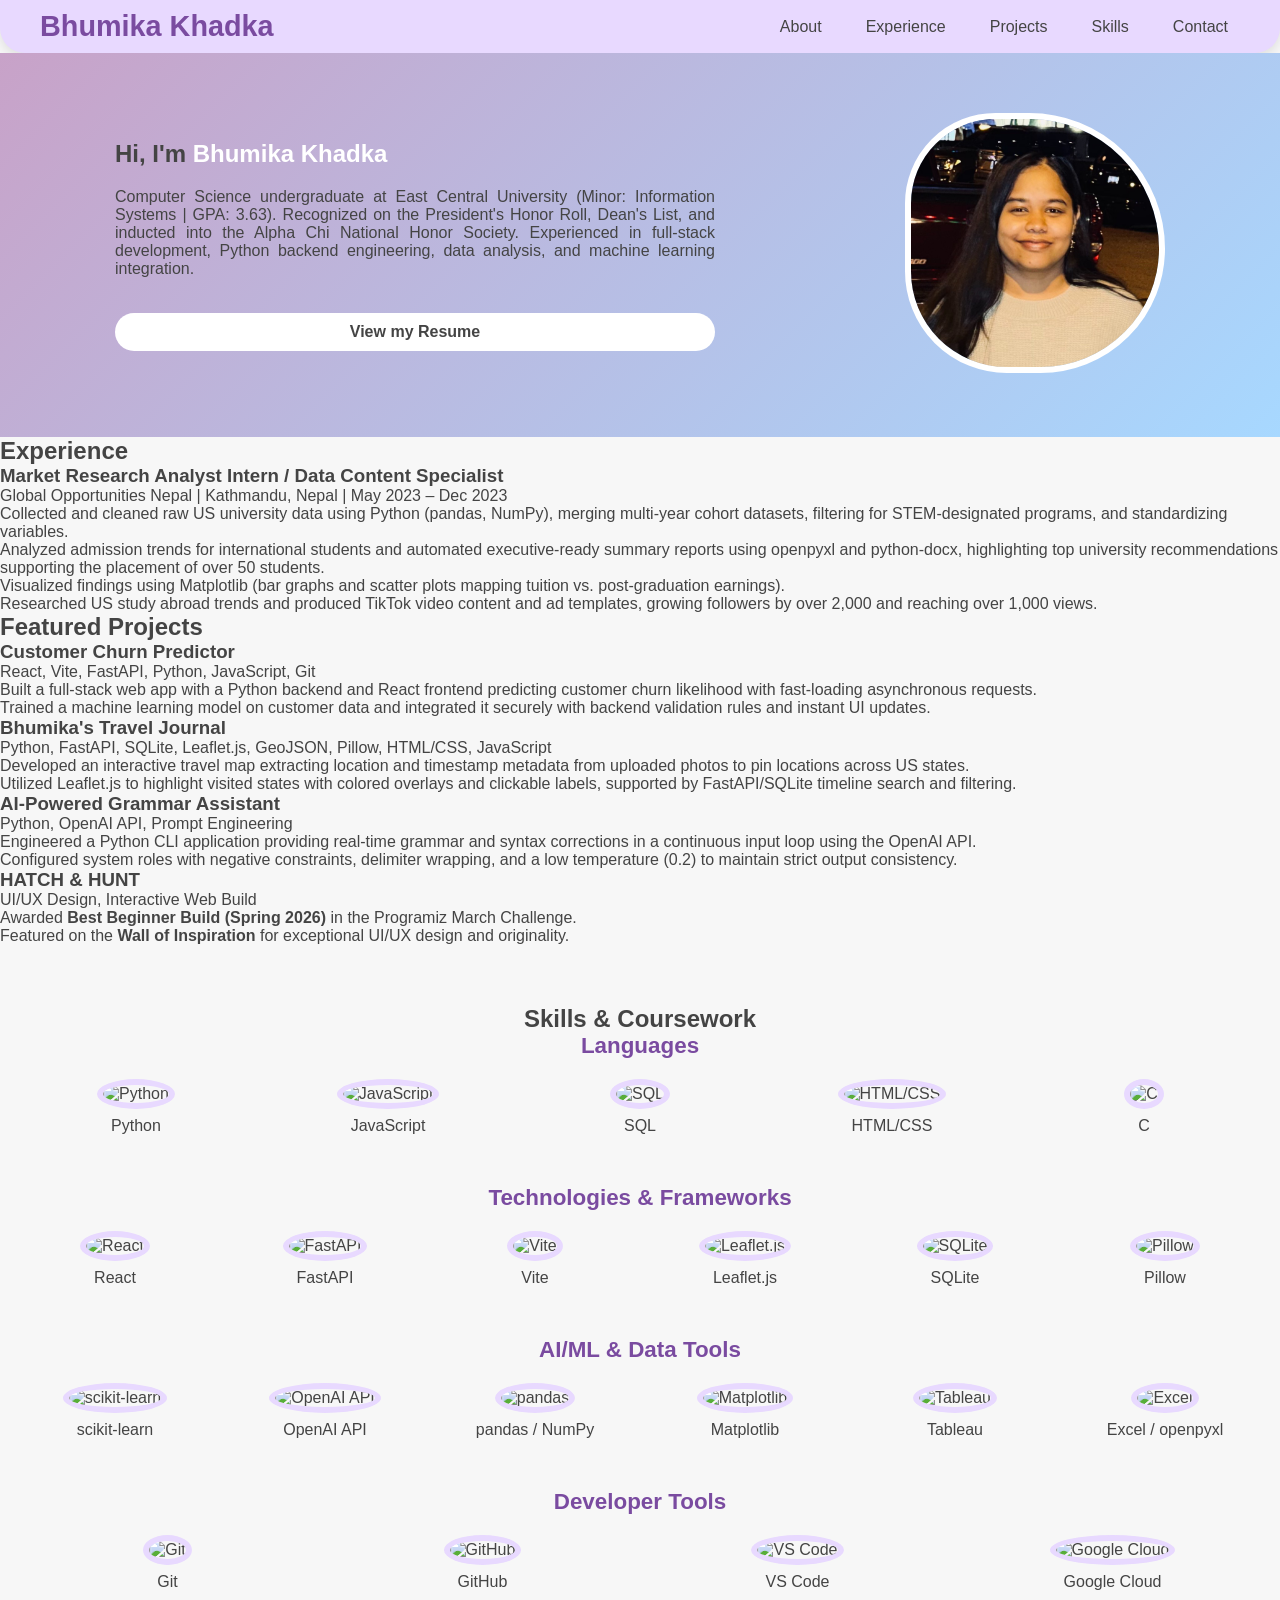
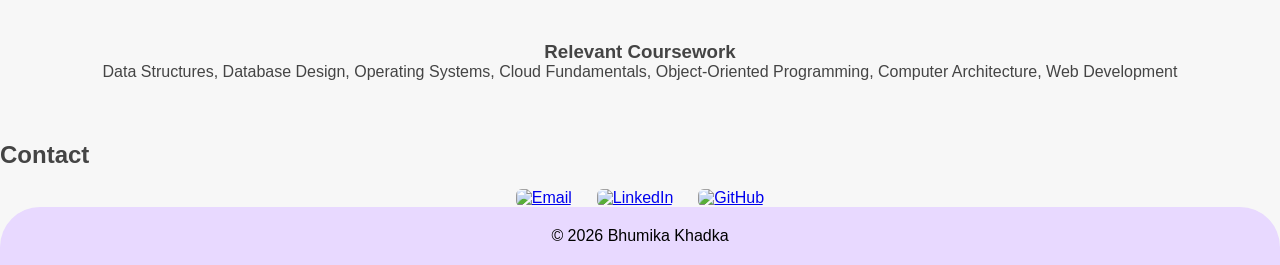
==== commit e3945a1e: "Refactor index.html for improved structure and content" ====
--- a/index.html
+++ b/index.html
@@ -88,8 +88,8 @@
                 <h3>HATCH & HUNT</h3>
                 <p class="project-tech">UI/UX Design, Interactive Web Build</p>
                 <ul>
-                    <li>Awarded **Best Beginner Build (Spring 2026)** in the Programiz March Challenge.</li>
-                    <li>Featured on the **Wall of Inspiration** for exceptional UI/UX design and originality.</li>
+                    <li>Awarded <strong>Best Beginner Build (Spring 2026)</strong> in the Programiz March Challenge.</li>
+                    <li>Featured on the <strong>Wall of Inspiration</strong> for exceptional UI/UX design and originality.</li>
                 </ul>
             </div>
         </div>
@@ -99,48 +99,115 @@
     <section class="skills" id="skills">
         <h2>Skills & Coursework</h2>
 
+        <!-- LANGUAGES -->
         <div class="skill-section">
             <h3>Languages</h3>
             <div class="skill-grid">
-                <div class="skill-box"><img src="python.jpg" alt=""><p>Python</p></div>
-                <div class="skill-box"><img src="javascript.jpg" alt=""><p>JavaScript</p></div>
-                <div class="skill-box"><img src="sql.jpg" alt=""><p>SQL</p></div>
-                <div class="skill-box"><img src="html.jpg" alt=""><p>HTML/CSS</p></div>
-                <div class="skill-box"><img src="c.jpg" alt=""><p>C</p></div>
-            </div>
-        </div>
-
+                <div class="skill-box">
+                    <img src="https://cdn.jsdelivr.net/gh/devicons/devicon/icons/python/python-original.svg" alt="Python">
+                    <p>Python</p>
+                </div>
+                <div class="skill-box">
+                    <img src="https://cdn.jsdelivr.net/gh/devicons/devicon/icons/javascript/javascript-original.svg" alt="JavaScript">
+                    <p>JavaScript</p>
+                </div>
+                <div class="skill-box">
+                    <img src="https://cdn.jsdelivr.net/gh/devicons/devicon/icons/postgresql/postgresql-original.svg" alt="SQL">
+                    <p>SQL</p>
+                </div>
+                <div class="skill-box">
+                    <img src="https://cdn.jsdelivr.net/gh/devicons/devicon/icons/html5/html5-original.svg" alt="HTML/CSS">
+                    <p>HTML/CSS</p>
+                </div>
+                <div class="skill-box">
+                    <img src="https://cdn.jsdelivr.net/gh/devicons/devicon/icons/c/c-original.svg" alt="C">
+                    <p>C</p>
+                </div>
+            </div>
+        </div>
+
+        <!-- TECHNOLOGIES & FRAMEWORKS -->
         <div class="skill-section">
             <h3>Technologies & Frameworks</h3>
             <div class="skill-grid">
-                <div class="skill-box"><img src="react.jpg" alt=""><p>React</p></div>
-                <div class="skill-box"><img src="fastapi.jpg" alt=""><p>FastAPI</p></div>
-                <div class="skill-box"><img src="vite.jpg" alt=""><p>Vite</p></div>
-                <div class="skill-box"><img src="leaflet.jpg" alt=""><p>Leaflet.js</p></div>
-                <div class="skill-box"><img src="sqlite.jpg" alt=""><p>SQLite</p></div>
-                <div class="skill-box"><img src="pillow.jpg" alt=""><p>Pillow</p></div>
-            </div>
-        </div>
-
+                <div class="skill-box">
+                    <img src="https://cdn.jsdelivr.net/gh/devicons/devicon/icons/react/react-original.svg" alt="React">
+                    <p>React</p>
+                </div>
+                <div class="skill-box">
+                    <img src="https://cdn.jsdelivr.net/gh/devicons/devicon/icons/fastapi/fastapi-original.svg" alt="FastAPI">
+                    <p>FastAPI</p>
+                </div>
+                <div class="skill-box">
+                    <img src="https://cdn.jsdelivr.net/gh/devicons/devicon/icons/vitejs/vitejs-original.svg" alt="Vite">
+                    <p>Vite</p>
+                </div>
+                <div class="skill-box">
+                    <img src="https://img.icons8.com/color/96/map.png" alt="Leaflet.js">
+                    <p>Leaflet.js</p>
+                </div>
+                <div class="skill-box">
+                    <img src="https://cdn.jsdelivr.net/gh/devicons/devicon/icons/sqlite/sqlite-original.svg" alt="SQLite">
+                    <p>SQLite</p>
+                </div>
+                <div class="skill-box">
+                    <img src="https://img.icons8.com/color/96/image--v1.png" alt="Pillow">
+                    <p>Pillow</p>
+                </div>
+            </div>
+        </div>
+
+        <!-- AI/ML & DATA TOOLS -->
         <div class="skill-section">
             <h3>AI/ML & Data Tools</h3>
             <div class="skill-grid">
-                <div class="skill-box"><img src="sklearn.jpg" alt=""><p>scikit-learn / Random Forest</p></div>
-                <div class="skill-box"><img src="openai.jpg" alt=""><p>OpenAI API</p></div>
-                <div class="skill-box"><img src="pandas.jpg" alt=""><p>pandas / NumPy</p></div>
-                <div class="skill-box"><img src="matplotlib.jpg" alt=""><p>Matplotlib</p></div>
-                <div class="skill-box"><img src="tableau.jpg" alt=""><p>Tableau</p></div>
-                <div class="skill-box"><img src="excel.jpg" alt=""><p>Excel / openpyxl</p></div>
-            </div>
-        </div>
-
+                <div class="skill-box">
+                    <img src="https://upload.wikimedia.org/wikipedia/commons/0/05/Scikit_learn_logo_small.svg" alt="scikit-learn">
+                    <p>scikit-learn</p>
+                </div>
+                <div class="skill-box">
+                    <img src="https://img.icons8.com/color/96/chatgpt.png" alt="OpenAI API">
+                    <p>OpenAI API</p>
+                </div>
+                <div class="skill-box">
+                    <img src="https://cdn.jsdelivr.net/gh/devicons/devicon/icons/pandas/pandas-original.svg" alt="pandas">
+                    <p>pandas / NumPy</p>
+                </div>
+                <div class="skill-box">
+                    <img src="https://cdn.jsdelivr.net/gh/devicons/devicon/icons/matplotlib/matplotlib-original.svg" alt="Matplotlib">
+                    <p>Matplotlib</p>
+                </div>
+                <div class="skill-box">
+                    <img src="https://img.icons8.com/color/96/tableau-software.png" alt="Tableau">
+                    <p>Tableau</p>
+                </div>
+                <div class="skill-box">
+                    <img src="https://img.icons8.com/color/96/microsoft-excel-2019.png" alt="Excel">
+                    <p>Excel / openpyxl</p>
+                </div>
+            </div>
+        </div>
+
+        <!-- DEVELOPER TOOLS -->
         <div class="skill-section">
             <h3>Developer Tools</h3>
             <div class="skill-grid">
-                <div class="skill-box"><img src="git.jpg" alt=""><p>Git</p></div>
-                <div class="skill-box"><img src="github.jpg" alt=""><p>GitHub</p></div>
-                <div class="skill-box"><img src="vs.jpg" alt=""><p>VS Code</p></div>
-                <div class="skill-box"><img src="gcp.jpg" alt=""><p>Google Cloud Platform</p></div>
+                <div class="skill-box">
+                    <img src="https://cdn.jsdelivr.net/gh/devicons/devicon/icons/git/git-original.svg" alt="Git">
+                    <p>Git</p>
+                </div>
+                <div class="skill-box">
+                    <img src="https://cdn.jsdelivr.net/gh/devicons/devicon/icons/github/github-original.svg" alt="GitHub">
+                    <p>GitHub</p>
+                </div>
+                <div class="skill-box">
+                    <img src="https://cdn.jsdelivr.net/gh/devicons/devicon/icons/vscode/vscode-original.svg" alt="VS Code">
+                    <p>VS Code</p>
+                </div>
+                <div class="skill-box">
+                    <img src="https://cdn.jsdelivr.net/gh/devicons/devicon/icons/googlecloud/googlecloud-original.svg" alt="Google Cloud">
+                    <p>Google Cloud</p>
+                </div>
             </div>
         </div>
 
@@ -155,13 +222,13 @@
         <h2>Contact</h2>
         <div class="contact-icons">
             <a href="mailto:khadkabhumika09@gmail.com" target="_blank" class="contact-item">
-                <img src="email.jpg" alt="Email">
+                <img src="https://img.icons8.com/color/96/gmail-new.png" alt="Email">
             </a>
-            <a href="https://linkedin.com" target="_blank" class="contact-item">
-                <img src="linkedin.jpg" alt="LinkedIn">
+            <a href="https://www.linkedin.com/in/bhumika-khadka" target="_blank" class="contact-item">
+                <img src="https://cdn.jsdelivr.net/gh/devicons/devicon/icons/linkedin/linkedin-original.svg" alt="LinkedIn">
             </a>
             <a href="https://github.com/bhumika2004-cloud" target="_blank" class="contact-item">
-                <img src="github.jpg" alt="GitHub">
+                <img src="https://cdn.jsdelivr.net/gh/devicons/devicon/icons/github/github-original.svg" alt="GitHub">
             </a>
         </div>
     </section>
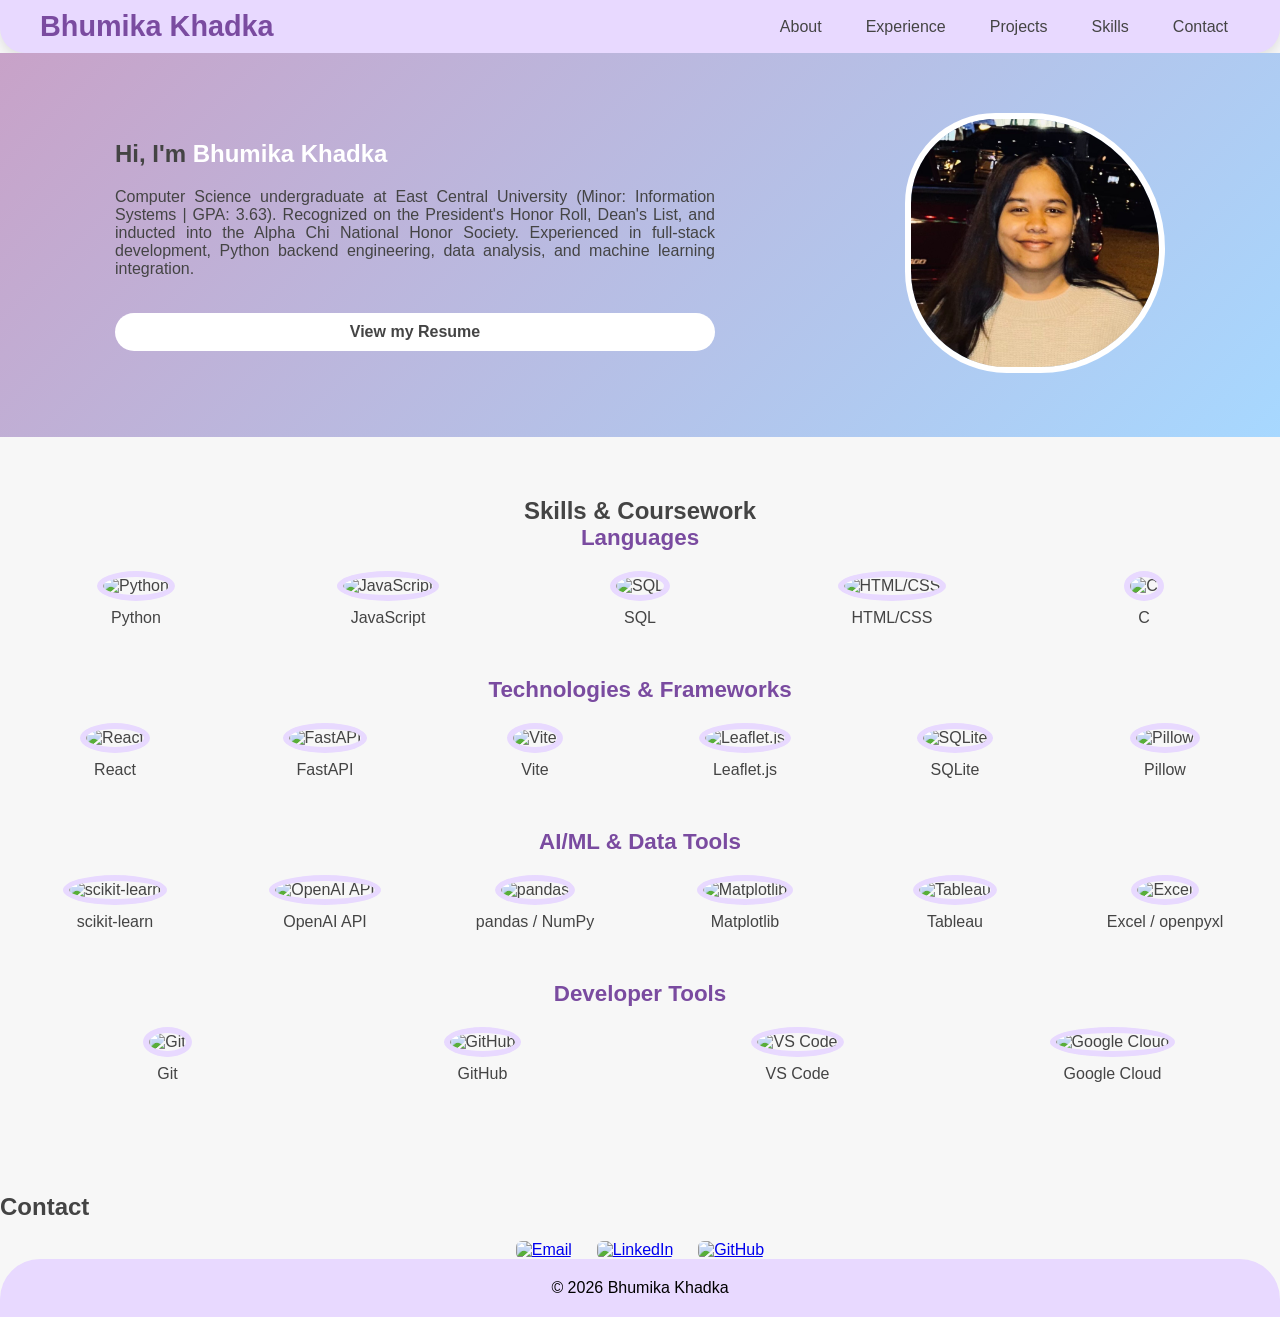
==== commit 0b77d70f: "Fix HTML entities in index.html Replaced HTML entities with actual characters for better readability" ====
--- a/index.html
+++ b/index.html
@@ -33,65 +33,6 @@
 
         <div class="hero-img">
             <img src="bhumikap.jpg" alt="Bhumika Khadka">
-        </div>
-    </section>
-
-    <!-- EXPERIENCE SECTION -->
-    <section class="experience" id="experience">
-        <h2>Experience</h2>
-
-        <div class="exp-item">
-            <h3>Market Research Analyst Intern / Data Content Specialist</h3>
-            <p class="exp-company">Global Opportunities Nepal | Kathmandu, Nepal | May 2023 – Dec 2023</p>
-            <ul>
-                <li>Collected and cleaned raw US university data using Python (pandas, NumPy), merging multi-year cohort datasets, filtering for STEM-designated programs, and standardizing variables.</li>
-                <li>Analyzed admission trends for international students and automated executive-ready summary reports using openpyxl and python-docx, highlighting top university recommendations supporting the placement of over 50 students.</li>
-                <li>Visualized findings using Matplotlib (bar graphs and scatter plots mapping tuition vs. post-graduation earnings).</li>
-                <li>Researched US study abroad trends and produced TikTok video content and ad templates, growing followers by over 2,000 and reaching over 1,000 views.</li>
-            </ul>
-        </div>
-    </section>
-
-    <!-- PROJECTS SECTION -->
-    <section class="projects" id="projects">
-        <h2>Featured Projects</h2>
-
-        <div class="project-grid">
-            <div class="project-card">
-                <h3>Customer Churn Predictor</h3>
-                <p class="project-tech">React, Vite, FastAPI, Python, JavaScript, Git</p>
-                <ul>
-                    <li>Built a full-stack web app with a Python backend and React frontend predicting customer churn likelihood with fast-loading asynchronous requests.</li>
-                    <li>Trained a machine learning model on customer data and integrated it securely with backend validation rules and instant UI updates.</li>
-                </ul>
-            </div>
-
-            <div class="project-card">
-                <h3>Bhumika's Travel Journal</h3>
-                <p class="project-tech">Python, FastAPI, SQLite, Leaflet.js, GeoJSON, Pillow, HTML/CSS, JavaScript</p>
-                <ul>
-                    <li>Developed an interactive travel map extracting location and timestamp metadata from uploaded photos to pin locations across US states.</li>
-                    <li>Utilized Leaflet.js to highlight visited states with colored overlays and clickable labels, supported by FastAPI/SQLite timeline search and filtering.</li>
-                </ul>
-            </div>
-
-            <div class="project-card">
-                <h3>AI-Powered Grammar Assistant</h3>
-                <p class="project-tech">Python, OpenAI API, Prompt Engineering</p>
-                <ul>
-                    <li>Engineered a Python CLI application providing real-time grammar and syntax corrections in a continuous input loop using the OpenAI API.</li>
-                    <li>Configured system roles with negative constraints, delimiter wrapping, and a low temperature (0.2) to maintain strict output consistency.</li>
-                </ul>
-            </div>
-
-            <div class="project-card">
-                <h3>HATCH & HUNT</h3>
-                <p class="project-tech">UI/UX Design, Interactive Web Build</p>
-                <ul>
-                    <li>Awarded <strong>Best Beginner Build (Spring 2026)</strong> in the Programiz March Challenge.</li>
-                    <li>Featured on the <strong>Wall of Inspiration</strong> for exceptional UI/UX design and originality.</li>
-                </ul>
-            </div>
         </div>
     </section>
 
@@ -211,10 +152,7 @@
             </div>
         </div>
 
-        <div class="coursework-box">
-            <h3>Relevant Coursework</h3>
-            <p>Data Structures, Database Design, Operating Systems, Cloud Fundamentals, Object-Oriented Programming, Computer Architecture, Web Development</p>
-        </div>
+       
     </section>
 
     <!-- CONTACT -->
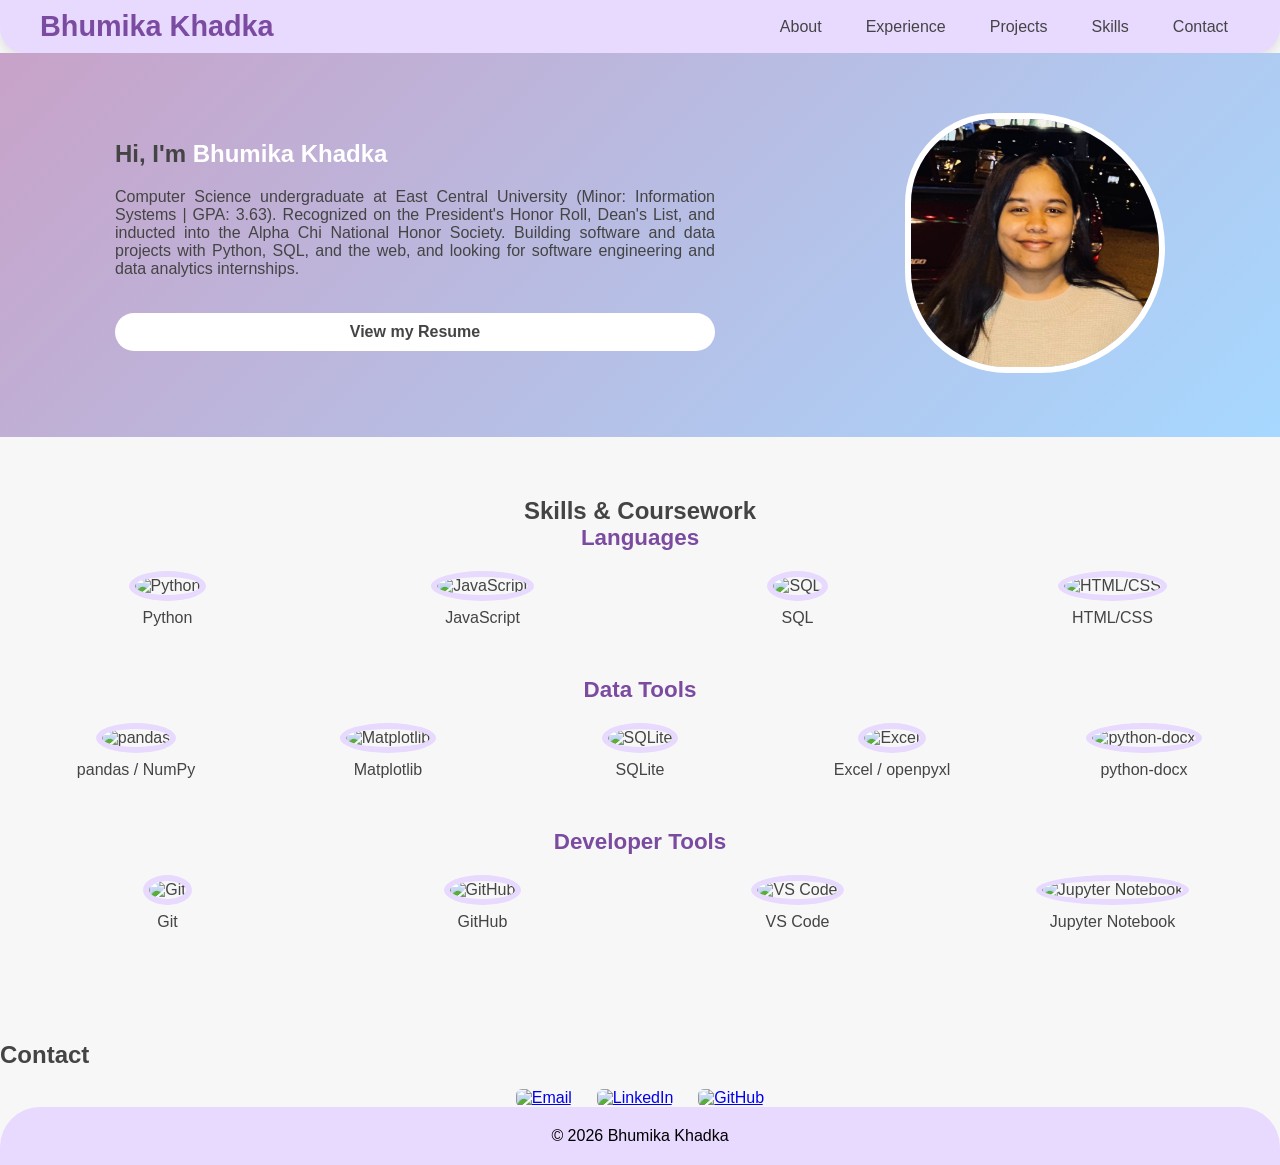
==== commit 41713575: "Add files via upload" ====
--- a/index.html
+++ b/index.html
@@ -1,178 +1,137 @@
-<!DOCTYPE html>
-<html lang="en">
-<head>
-    <meta charset="UTF-8">
-    <meta name="viewport" content="width=device-width, initial-scale=1.0">
-    <title>Bhumika Khadka | Portfolio</title>
-    <link rel="stylesheet" href="style.css">
-</head>
-<body>
-    <!-- NAVIGATION BAR -->
-    <nav class="navbar">
-        <div class="nav-logo">Bhumika Khadka</div>
-        <ul class="nav-links">
-            <li><a href="#about">About</a></li>
-            <li><a href="#experience">Experience</a></li>
-            <li><a href="#projects">Projects</a></li>
-            <li><a href="#skills">Skills</a></li>
-            <li><a href="#contact">Contact</a></li>
-        </ul>
-    </nav>
-
-    <!-- HERO SECTION -->
-    <section class="hero" id="about">
-        <div class="hero-text">
-            <h1>Hi, I'm <span>Bhumika Khadka</span></h1>
-            <p>
-                Computer Science undergraduate at East Central University (Minor: Information Systems | GPA: 3.63). 
-                Recognized on the President's Honor Roll, Dean's List, and inducted into the Alpha Chi National Honor Society. 
-                Experienced in full-stack development, Python backend engineering, data analysis, and machine learning integration.
-            </p>
-            <a href="resume.pdf" class="btn" target="_blank">View my Resume</a>
-        </div>
-
-        <div class="hero-img">
-            <img src="bhumikap.jpg" alt="Bhumika Khadka">
-        </div>
-    </section>
-
-    <!-- SKILLS SECTION -->
-    <section class="skills" id="skills">
-        <h2>Skills & Coursework</h2>
-
-        <!-- LANGUAGES -->
-        <div class="skill-section">
-            <h3>Languages</h3>
-            <div class="skill-grid">
-                <div class="skill-box">
-                    <img src="https://cdn.jsdelivr.net/gh/devicons/devicon/icons/python/python-original.svg" alt="Python">
-                    <p>Python</p>
-                </div>
-                <div class="skill-box">
-                    <img src="https://cdn.jsdelivr.net/gh/devicons/devicon/icons/javascript/javascript-original.svg" alt="JavaScript">
-                    <p>JavaScript</p>
-                </div>
-                <div class="skill-box">
-                    <img src="https://cdn.jsdelivr.net/gh/devicons/devicon/icons/postgresql/postgresql-original.svg" alt="SQL">
-                    <p>SQL</p>
-                </div>
-                <div class="skill-box">
-                    <img src="https://cdn.jsdelivr.net/gh/devicons/devicon/icons/html5/html5-original.svg" alt="HTML/CSS">
-                    <p>HTML/CSS</p>
-                </div>
-                <div class="skill-box">
-                    <img src="https://cdn.jsdelivr.net/gh/devicons/devicon/icons/c/c-original.svg" alt="C">
-                    <p>C</p>
-                </div>
-            </div>
-        </div>
-
-        <!-- TECHNOLOGIES & FRAMEWORKS -->
-        <div class="skill-section">
-            <h3>Technologies & Frameworks</h3>
-            <div class="skill-grid">
-                <div class="skill-box">
-                    <img src="https://cdn.jsdelivr.net/gh/devicons/devicon/icons/react/react-original.svg" alt="React">
-                    <p>React</p>
-                </div>
-                <div class="skill-box">
-                    <img src="https://cdn.jsdelivr.net/gh/devicons/devicon/icons/fastapi/fastapi-original.svg" alt="FastAPI">
-                    <p>FastAPI</p>
-                </div>
-                <div class="skill-box">
-                    <img src="https://cdn.jsdelivr.net/gh/devicons/devicon/icons/vitejs/vitejs-original.svg" alt="Vite">
-                    <p>Vite</p>
-                </div>
-                <div class="skill-box">
-                    <img src="https://img.icons8.com/color/96/map.png" alt="Leaflet.js">
-                    <p>Leaflet.js</p>
-                </div>
-                <div class="skill-box">
-                    <img src="https://cdn.jsdelivr.net/gh/devicons/devicon/icons/sqlite/sqlite-original.svg" alt="SQLite">
-                    <p>SQLite</p>
-                </div>
-                <div class="skill-box">
-                    <img src="https://img.icons8.com/color/96/image--v1.png" alt="Pillow">
-                    <p>Pillow</p>
-                </div>
-            </div>
-        </div>
-
-        <!-- AI/ML & DATA TOOLS -->
-        <div class="skill-section">
-            <h3>AI/ML & Data Tools</h3>
-            <div class="skill-grid">
-                <div class="skill-box">
-                    <img src="https://upload.wikimedia.org/wikipedia/commons/0/05/Scikit_learn_logo_small.svg" alt="scikit-learn">
-                    <p>scikit-learn</p>
-                </div>
-                <div class="skill-box">
-                    <img src="https://img.icons8.com/color/96/chatgpt.png" alt="OpenAI API">
-                    <p>OpenAI API</p>
-                </div>
-                <div class="skill-box">
-                    <img src="https://cdn.jsdelivr.net/gh/devicons/devicon/icons/pandas/pandas-original.svg" alt="pandas">
-                    <p>pandas / NumPy</p>
-                </div>
-                <div class="skill-box">
-                    <img src="https://cdn.jsdelivr.net/gh/devicons/devicon/icons/matplotlib/matplotlib-original.svg" alt="Matplotlib">
-                    <p>Matplotlib</p>
-                </div>
-                <div class="skill-box">
-                    <img src="https://img.icons8.com/color/96/tableau-software.png" alt="Tableau">
-                    <p>Tableau</p>
-                </div>
-                <div class="skill-box">
-                    <img src="https://img.icons8.com/color/96/microsoft-excel-2019.png" alt="Excel">
-                    <p>Excel / openpyxl</p>
-                </div>
-            </div>
-        </div>
-
-        <!-- DEVELOPER TOOLS -->
-        <div class="skill-section">
-            <h3>Developer Tools</h3>
-            <div class="skill-grid">
-                <div class="skill-box">
-                    <img src="https://cdn.jsdelivr.net/gh/devicons/devicon/icons/git/git-original.svg" alt="Git">
-                    <p>Git</p>
-                </div>
-                <div class="skill-box">
-                    <img src="https://cdn.jsdelivr.net/gh/devicons/devicon/icons/github/github-original.svg" alt="GitHub">
-                    <p>GitHub</p>
-                </div>
-                <div class="skill-box">
-                    <img src="https://cdn.jsdelivr.net/gh/devicons/devicon/icons/vscode/vscode-original.svg" alt="VS Code">
-                    <p>VS Code</p>
-                </div>
-                <div class="skill-box">
-                    <img src="https://cdn.jsdelivr.net/gh/devicons/devicon/icons/googlecloud/googlecloud-original.svg" alt="Google Cloud">
-                    <p>Google Cloud</p>
-                </div>
-            </div>
-        </div>
-
-       
-    </section>
-
-    <!-- CONTACT -->
-    <section class="contact" id="contact">
-        <h2>Contact</h2>
-        <div class="contact-icons">
-            <a href="mailto:khadkabhumika09@gmail.com" target="_blank" class="contact-item">
-                <img src="https://img.icons8.com/color/96/gmail-new.png" alt="Email">
-            </a>
-            <a href="https://www.linkedin.com/in/bhumika-khadka" target="_blank" class="contact-item">
-                <img src="https://cdn.jsdelivr.net/gh/devicons/devicon/icons/linkedin/linkedin-original.svg" alt="LinkedIn">
-            </a>
-            <a href="https://github.com/bhumika2004-cloud" target="_blank" class="contact-item">
-                <img src="https://cdn.jsdelivr.net/gh/devicons/devicon/icons/github/github-original.svg" alt="GitHub">
-            </a>
-        </div>
-    </section>
-
-    <footer>
-        <p>© 2026 Bhumika Khadka</p>
-    </footer>
-</body>
-</html>
+<!DOCTYPE html>
+<html lang="en">
+<head>
+    <meta charset="UTF-8">
+    <meta name="viewport" content="width=device-width, initial-scale=1.0">
+    <title>Bhumika Khadka | Portfolio</title>
+    <link rel="stylesheet" href="style.css">
+</head>
+<body>
+    <!-- NAVIGATION BAR -->
+    <nav class="navbar">
+        <div class="nav-logo">Bhumika Khadka</div>
+        <ul class="nav-links">
+            <li><a href="#about">About</a></li>
+            <li><a href="resume.pdf">Experience</a></li>
+            <li><a href="projects.html">Projects</a></li>
+            <li><a href="#skills">Skills</a></li>
+            <li><a href="#contact">Contact</a></li>
+        </ul>
+    </nav>
+
+    <!-- HERO SECTION -->
+    <section class="hero" id="about">
+        <div class="hero-text">
+            <h1>Hi, I'm <span>Bhumika Khadka</span></h1>
+            <p>
+                Computer Science undergraduate at East Central University (Minor: Information Systems | GPA: 3.63). 
+                Recognized on the President's Honor Roll, Dean's List, and inducted into the Alpha Chi National Honor Society. 
+                Building software and data projects with Python, SQL, and the web, and looking for software engineering and data analytics internships.
+            </p>
+            <a href="resume.pdf" class="btn" target="_blank">View my Resume</a>
+        </div>
+
+        <div class="hero-img">
+            <img src="bhumikap.jpg" alt="Bhumika Khadka">
+        </div>
+    </section>
+
+    <!-- SKILLS SECTION -->
+    <section class="skills" id="skills">
+        <h2>Skills & Coursework</h2>
+
+        <!-- LANGUAGES -->
+        <div class="skill-section">
+            <h3>Languages</h3>
+            <div class="skill-grid">
+                <div class="skill-box">
+                    <img src="https://cdn.jsdelivr.net/gh/devicons/devicon/icons/python/python-original.svg" alt="Python">
+                    <p>Python</p>
+                </div>
+                <div class="skill-box">
+                    <img src="https://cdn.jsdelivr.net/gh/devicons/devicon/icons/javascript/javascript-original.svg" alt="JavaScript">
+                    <p>JavaScript</p>
+                </div>
+                <div class="skill-box">
+                    <img src="https://cdn.jsdelivr.net/gh/devicons/devicon/icons/postgresql/postgresql-original.svg" alt="SQL">
+                    <p>SQL</p>
+                </div>
+                <div class="skill-box">
+                    <img src="https://cdn.jsdelivr.net/gh/devicons/devicon/icons/html5/html5-original.svg" alt="HTML/CSS">
+                    <p>HTML/CSS</p>
+                </div>
+            </div>
+        </div>
+
+        <!-- DATA TOOLS -->
+        <div class="skill-section">
+            <h3>Data Tools</h3>
+            <div class="skill-grid">
+                <div class="skill-box">
+                    <img src="https://cdn.jsdelivr.net/gh/devicons/devicon/icons/pandas/pandas-original.svg" alt="pandas">
+                    <p>pandas / NumPy</p>
+                </div>
+                <div class="skill-box">
+                    <img src="https://cdn.jsdelivr.net/gh/devicons/devicon/icons/matplotlib/matplotlib-original.svg" alt="Matplotlib">
+                    <p>Matplotlib</p>
+                </div>
+                <div class="skill-box">
+                    <img src="https://cdn.jsdelivr.net/gh/devicons/devicon/icons/sqlite/sqlite-original.svg" alt="SQLite">
+                    <p>SQLite</p>
+                </div>
+                <div class="skill-box">
+                    <img src="https://img.icons8.com/color/96/microsoft-excel-2019.png" alt="Excel">
+                    <p>Excel / openpyxl</p>
+                </div>
+                <div class="skill-box">
+                    <img src="https://cdn.jsdelivr.net/gh/devicons/devicon/icons/python/python-original.svg" alt="python-docx">
+                    <p>python-docx</p>
+                </div>
+            </div>
+        </div>
+
+        <!-- DEVELOPER TOOLS -->
+        <div class="skill-section">
+            <h3>Developer Tools</h3>
+            <div class="skill-grid">
+                <div class="skill-box">
+                    <img src="https://cdn.jsdelivr.net/gh/devicons/devicon/icons/git/git-original.svg" alt="Git">
+                    <p>Git</p>
+                </div>
+                <div class="skill-box">
+                    <img src="https://cdn.jsdelivr.net/gh/devicons/devicon/icons/github/github-original.svg" alt="GitHub">
+                    <p>GitHub</p>
+                </div>
+                <div class="skill-box">
+                    <img src="https://cdn.jsdelivr.net/gh/devicons/devicon/icons/vscode/vscode-original.svg" alt="VS Code">
+                    <p>VS Code</p>
+                </div>
+                <div class="skill-box">
+                    <img src="https://cdn.jsdelivr.net/gh/devicons/devicon/icons/jupyter/jupyter-original.svg" alt="Jupyter Notebook">
+                    <p>Jupyter Notebook</p>
+                </div>
+            </div>
+        </div>
+    </section>
+
+    <!-- CONTACT -->
+    <section class="contact" id="contact">
+        <h2>Contact</h2>
+        <div class="contact-icons">
+            <a href="mailto:khadkabhumika09@gmail.com" target="_blank" class="contact-item">
+                <img src="https://img.icons8.com/color/96/gmail-new.png" alt="Email">
+            </a>
+            <a href="https://www.linkedin.com/in/bhumika-khadka" target="_blank" class="contact-item">
+                <img src="https://cdn.jsdelivr.net/gh/devicons/devicon/icons/linkedin/linkedin-original.svg" alt="LinkedIn">
+            </a>
+            <a href="https://github.com/bhumika2004-cloud" target="_blank" class="contact-item">
+                <img src="https://cdn.jsdelivr.net/gh/devicons/devicon/icons/github/github-original.svg" alt="GitHub">
+            </a>
+        </div>
+    </section>
+
+    <footer>
+        <p>© 2026 Bhumika Khadka</p>
+    </footer>
+</body>
+</html>
